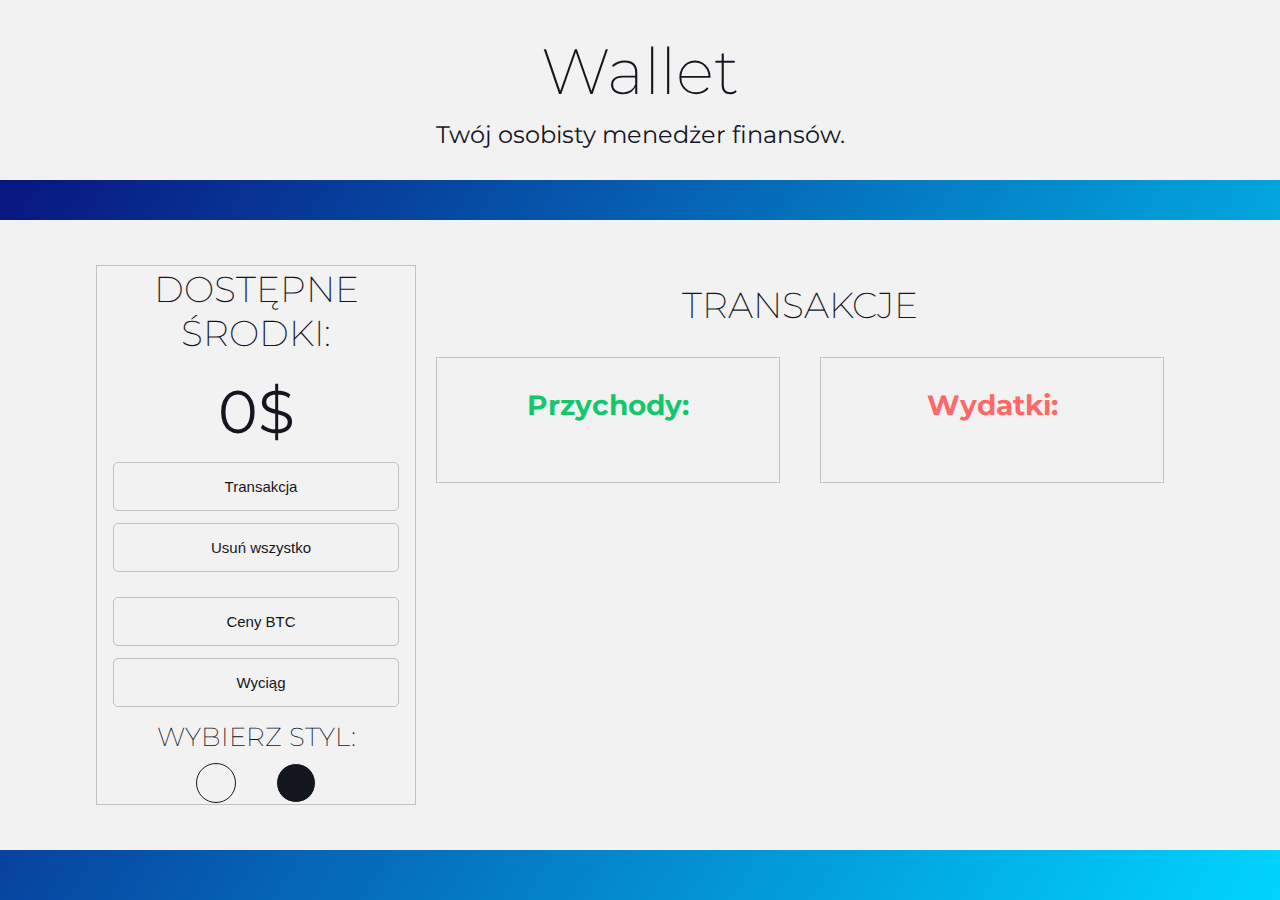
==== index.html @ afe03e3e "structure change" ====
<!DOCTYPE html>
<html lang="pl">

<head>
    <meta charset="UTF-8">
    <meta name="viewport" content="width=device-width, initial-scale=1.0">
    <title>Wallet App</title>

    <link href="https://fonts.googleapis.com/css?family=Montserrat:200,400,700&display=swap&subset=latin-ext"
        rel="stylesheet">

    <link rel="stylesheet" href="style.css">
    <script src="https://kit.fontawesome.com/c916e8f31b.js" crossorigin="anonymous"></script>
</head>

<body>

    <header>
        <h1><i class="fas fa-wallet"></i> Wallet</h1>
        <p>Twój osobisty menedżer finansów.</p>
    </header>

    <main>
        <section class="options">
            <div class="debetBox hidden">
                <p>!!!</p>
                <img src="https://www.bocianpozyczki.pl/img/pk/pk-logo.png" alt="bocian logo">
            </div>
            <div>
                <h2 class="title">Dostępne środki:</h2>
                <p class="available-money">0$</p>
            </div>
            <div class="controls top">
                <button class="add-transaction"><i class="fas fa-plus"></i>Transakcja</button>
                <button class="delete-all"><i class="far fa-trash-alt"></i>Usuń wszystko</button>

            </div>
            <div class="controls">
                <button class="btc-btn"><i class="fa-brands fa-btc"></i>Ceny BTC</button>
                <button class="bill"><i class="fa-solid fa-scroll"></i></i>Wyciąg</button>

            </div>
            <div class="style-selection">
                <h2 class="title-small">Wybierz styl:</h2>
                <div class="color-buttons">
                    <button class="light"></button>
                    <button class="dark"></button>
                </div>
            </div>
        </section>
        <section class="transactions">
            <h2 class="title">transakcje</h2>
            <div class="transaction-list">
                <div class="income-area">
                    <h3>Przychody:</h3>

                </div>
                <div class="expenses-area">
                    <h3>Wydatki:</h3>
                </div>
            </div>
        </section>


    </main>

    <!-- Transactions -->
    <div class="add-transaction-panel">
        <div class="panel">
            <h2 class="title">Dodaj nową transakcję</h2>
            <div class="desc">
                <label for="name">Nazwa:</label>
                <small>(podaj nazwę transakcji)</small>
            </div>
            <input type="text" id="name"></input>

            <div class="desc">
                <label for="amount">Kwota:</label>
                <small>(podaj kwotę transakcji, jeśli dodajesz wydatek, postaw znak minusa na początku kwoty) </small>
            </div>

            <input type="number" id="amount">

            <div class="desc">
                <label for="category">Wybierz kategorię:</label>
                <small>( [ + ] oznacza przychód, [ - ] oznacza wydatek)</small>

            </div>
            <select id="category" onchange="selectCategory()">
                <option value="none" selected disabled></option>
                <option value="income">[ + ] Przychód</option>
                <option value="shopping">[ - ] Zakupy</option>
                <option value="food">[ - ] Jedzenie</option>
                <option value="cinema">[ - ] Kino</option>
            </select>
            <div class="warning hidden">
                <h3>Uzupełnij wszystkie pola!</h3>

            </div>
            <div class="panel-buttons">
                <button class="save"><i class="fas fa-save"></i> Zapisz</button>
                <button class="cancel" order="0"><i class="far fa-window-close"></i> Anuluj</button>
            </div>
        </div>
    </div>

    <!-- BTC -->
    <div class="add-transaction-panel">
        <div class="panel-btc">
            <h2 class="title">BTC</h2>
            <div class="desc">
                <div class="usd"><i class="fa-brands fa-btc"></i><i class="fa-solid fa-slash"></i><i
                        class="fa-solid fa-dollar-sign"></i></div>
                <div class="usd-btc"><i class="fa-solid fa-dollar-sign"></i></div>
            </div>

            <div class="desc">
                <div class="gbp"><i class="fa-brands fa-btc"></i><i class="fa-solid fa-slash"></i><i
                        class="fa-solid fa-sterling-sign"></i></div>
                <div class="gbp-btc"><i class="fa-solid fa-sterling-sign"></i></div>
            </div>
            <div class="desc">
                <div class="eur"><i class="fa-brands fa-btc"></i><i class="fa-solid fa-slash"></i><i
                        class="fa-solid fa-euro-sign"></i></div>
                <div class="eur-btc"><i class="fa-solid fa-euro-sign"></i></div>
            </div>
            <div class="panel-buttons">
                <button class="cancel" order="1"><i class="far fa-window-close"></i> Powrót</button>
            </div>
        </div>
    </div>






    <script src="script.js"></script>
</body>

</html>
---- style.css ----
* {
	box-sizing: border-box;
	margin: 0;
	padding: 0;
}

:root {
	--first-color: #f3f2f2;
	--second-color: #14161f;
	--border-color: rgba(0, 0, 0, 0.2);
}

body {
	min-height: 100vh;
	font-family: "Montserrat", sans-serif;
	color: var(--second-color);
	background: rgb(2, 0, 36);
	background: linear-gradient(
		121deg,
		rgba(2, 0, 36, 1) 0%,
		rgba(9, 9, 121, 1) 0%,
		rgba(0, 212, 255, 1) 100%
	);
	padding-bottom: 2%;
}

header {
	display: flex;
	justify-content: center;
	align-items: center;
	flex-direction: column;
	margin-bottom: 40px;
	height: 20vh;
	background-color: var(--first-color);
}

header h1 {
	margin-bottom: 10px;
	font-size: 64px;
	font-weight: 200;
}

header p {
	font-size: 24px;
}

main {
	display: flex;
	justify-content: center;
	align-items: center;
	min-height: 70vh;
	background-color: var(--first-color);
}

h2.title {
	margin-bottom: 30px;
	text-align: center;
	text-transform: uppercase;
	font-size: 36px;
	font-weight: 200;
}

h2.title-small {
	margin-bottom: 10px;
	text-align: center;
	text-transform: uppercase;
	font-size: 26px;
	font-weight: 200;
}

.transactions {
	width: 60%;
	min-height: 60vh;
	padding: 2vh 0;
}

.transactions h3 {
	margin-bottom: 30px;
	font-size: 28px;
	text-align: center;
}

.transaction-list {
	display: flex;
}

.income-area,
.expenses-area {
	margin: 0 20px;
	padding: 30px;
	width: 50%;
	border: 1px solid var(--border-color);
}

.income-area h3,
.income-area .transaction-amount {
	color: rgb(19, 200, 108);
	font-weight: bold;
}

.expenses-area h3,
.expenses-area .transaction-amount {
	color: rgb(255, 104, 104);
	font-weight: bold;
}

.transaction {
	padding: 10px 0;
	display: flex;
	justify-content: space-between;
	border-bottom: 1px solid var(--border-color);
}

.transaction:last-child {
	border-bottom: none;
}

.transaction-name {
	font-size: 18px;
}

.transaction-name i {
	margin-right: 10px;
}

.delete {
	margin-left: 10px;
	background: none;
	border: none;
	font-size: 18px;
	color: var(--second-color);
	cursor: pointer;
	transition: transform 0.3s;
}

.delete:hover {
	transform: scale(0.8);
}

.debetBox {
	display: flex;
	flex-direction: column;
	justify-content: center;
	align-items: center;
	padding: 40px 0px;
}

.options {
	/* padding: 80px 40px; */
	width: 25%;
	height: 60vh;
	display: flex;
	flex-direction: column;
	align-items: center;
	justify-content: space-evenly;
	border: 1px solid var(--border-color);
}

.available-money {
	margin-top: -10px;
	text-align: center;
	font-size: 60px;
}

.controls {
	display: flex;
	justify-content: space-evenly;
	width: 100%;
}

.controls button {
	width: 40%;
	padding: 15px 10px;
	border: 1px solid var(--border-color);
	border-radius: 5px;
	color: var(--second-color);
	background: none;
	transition: color 0.3s, background-color 0.3s;
	font-size: 20px;
	cursor: pointer;
}

.controls button:hover {
	color: var(--first-color);
	background-color: var(--second-color);
}

.controls i {
	margin-right: 10px;
}

.style-selection {
	display: flex;
	flex-direction: column;
	align-items: center;
}

.color-buttons {
	width: 100%;
	display: flex;
	justify-content: space-evenly;
	align-items: center;
}

.color-buttons button {
	width: 40px;
	height: 40px;
	border-radius: 50%;
	cursor: pointer;
	transition: transform 0.3s;
}

.color-buttons button:hover {
	transform: scale(0.9);
}

.color-buttons .light {
	background: #f3f2f2;
	border: 1px solid #14161f;
}

.color-buttons .dark {
	background: #14161f;
	border: 1px solid #f9f9f9;
}

.add-transaction-panel {
	display: none;
	justify-content: center;
	align-items: center;
	flex-direction: column;
	position: absolute;
	top: 0;
	left: 0;
	color: #fff;
	background-image: linear-gradient(315deg, #4c4177 0%, #2a5470 74%);
	width: 100%;
	height: 100%;
}
.panel {
	width: 100%;
	height: 80%;
	display: flex;
	flex-direction: column;
	justify-content: space-evenly;
	align-items: center;
}

.panel-btc {
	width: 50%;
	height: 80%;
	display: flex;
	flex-direction: column;
	justify-content: space-evenly;
	align-items: center;
}

.desc {
	display: flex;
	justify-content: space-between;
	width: 50%;
	height: 30px;
}

.warning {
	width: 100%;
	text-align: center;
	font-size: 20px;
	color: #ff0000;
}

.add-transaction-panel h2.title {
	margin-bottom: 0;
}

.add-transaction-panel label {
	font-size: 26px;
}

.add-transaction-panel small {
	line-height: 30px;
	font-style: italic;
	color: #ddd;
}

.add-transaction-panel input,
.add-transaction-panel select {
	width: 50%;
}

.add-transaction-panel input,
.add-transaction-panel select,
.add-transaction-panel button {
	padding: 10px 20px;
	border: 1px solid black;
	border-radius: 5px;
}

.add-transaction-panel input,
.add-transaction-panel select,
.add-transaction-panel option {
	font-size: 18px;
}

.add-transaction-panel .panel-buttons {
	display: flex;
	justify-content: center;
	margin-top: 30px;
}

.add-transaction-panel button {
	margin: 0 30px;
	padding: 15px 40px;
	font-size: 18px;
	color: #fff;
	border: 1px solid #fff;
	background: none;
	cursor: pointer;
	transition: background-color 0.3s;
}

.add-transaction-panel button:hover {
	background-color: rgb(25, 27, 51);
}

.hidden {
	display: none;
}

.border-validation {
	border: 5px solid red;
}

@media (max-width: 1600px) {
	.controls button {
		padding: 15px 10px;
		font-size: 16px;
	}
}

@media (max-width: 1400px) {
	.controls,
	.top {
		flex-direction: column;
		justify-content: space-evenly;
		width: 90%;
		height: 25%;
	}
	.controls button {
		width: 100%;
		padding: 15px 8px;
		font-size: 15px;
	}
}

@media (max-width: 1000px) {
	.controls,
	.top {
		flex-direction: column;
		justify-content: space-evenly;
		width: 90%;
		height: 25%;
	}
}

@media (max-width: 960px) {
	main {
		display: flex;
		flex-direction: column;
	}
	.options {
		/* padding: 80px 40px; */
		width: 100%;
		height: 20vh;
		display: flex;
		flex-direction: row;
		align-items: center;
		justify-content: space-between;
		border: 0px solid var(--border-color);
	}
	.controls,
	.top {
		flex-direction: column;
		justify-content: center;
		width: 90%;
		height: 25%;
	}

	h2.title {
		padding: 0 25px;
		margin-bottom: 5px;
		text-align: center;
		text-transform: uppercase;
		font-size: 26px;
		font-weight: 200;
	}

	.available-money {
		margin-top: -10px;
		text-align: center;
		font-size: 50px;
	}

	h2.title-small {
		padding: 0 25px;
		text-align: center;
		text-transform: uppercase;
		font-size: 26px;
		font-weight: 200;
	}

	.transactions {
		width: 100%;
	}
}

@media (max-width: 700px) {
	.controls button {
		width: 100%;
		padding: 10px 8px;
		font-size: 13px;
	}
}

@media (max-width: 550px) {
	.controls,
	.top {
		flex-direction: column;
		justify-content: center;
		width: 90%;
		height: 25%;
	}
	.controls button {
		padding: 25px 8px;
		font-size: 12px;
	}
}

@media (max-width: 600px) {
	.controls button {
		padding: 12px 26px;
		font-size: 9px;
	}
}
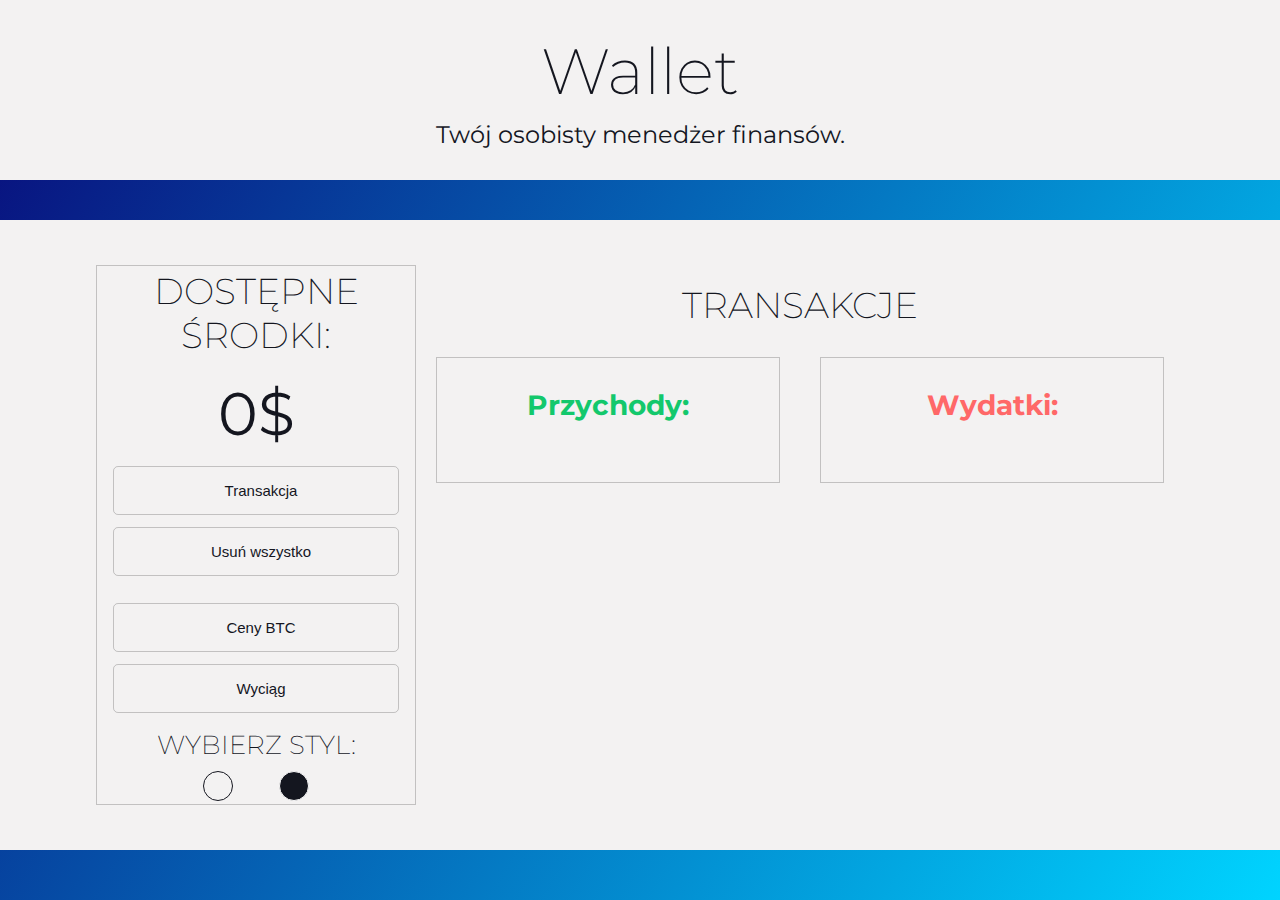
==== commit c53bc2a7: "Fixed decimal issues and responsivness" ====
--- a/index.html
+++ b/index.html
@@ -76,7 +76,7 @@
 
             <div class="desc">
                 <label for="amount">Kwota:</label>
-                <small>(podaj kwotę transakcji, jeśli dodajesz wydatek, postaw znak minusa na początku kwoty) </small>
+                <small>(podaj kwotę transakcji) </small>
             </div>
 
             <input type="number" id="amount">
--- a/style.css
+++ b/style.css
@@ -351,6 +351,10 @@
 		padding: 15px 8px;
 		font-size: 15px;
 	}
+	.color-buttons button {
+		width: 30px;
+		height: 30px;
+	}
 }
 
 @media (max-width: 1000px) {
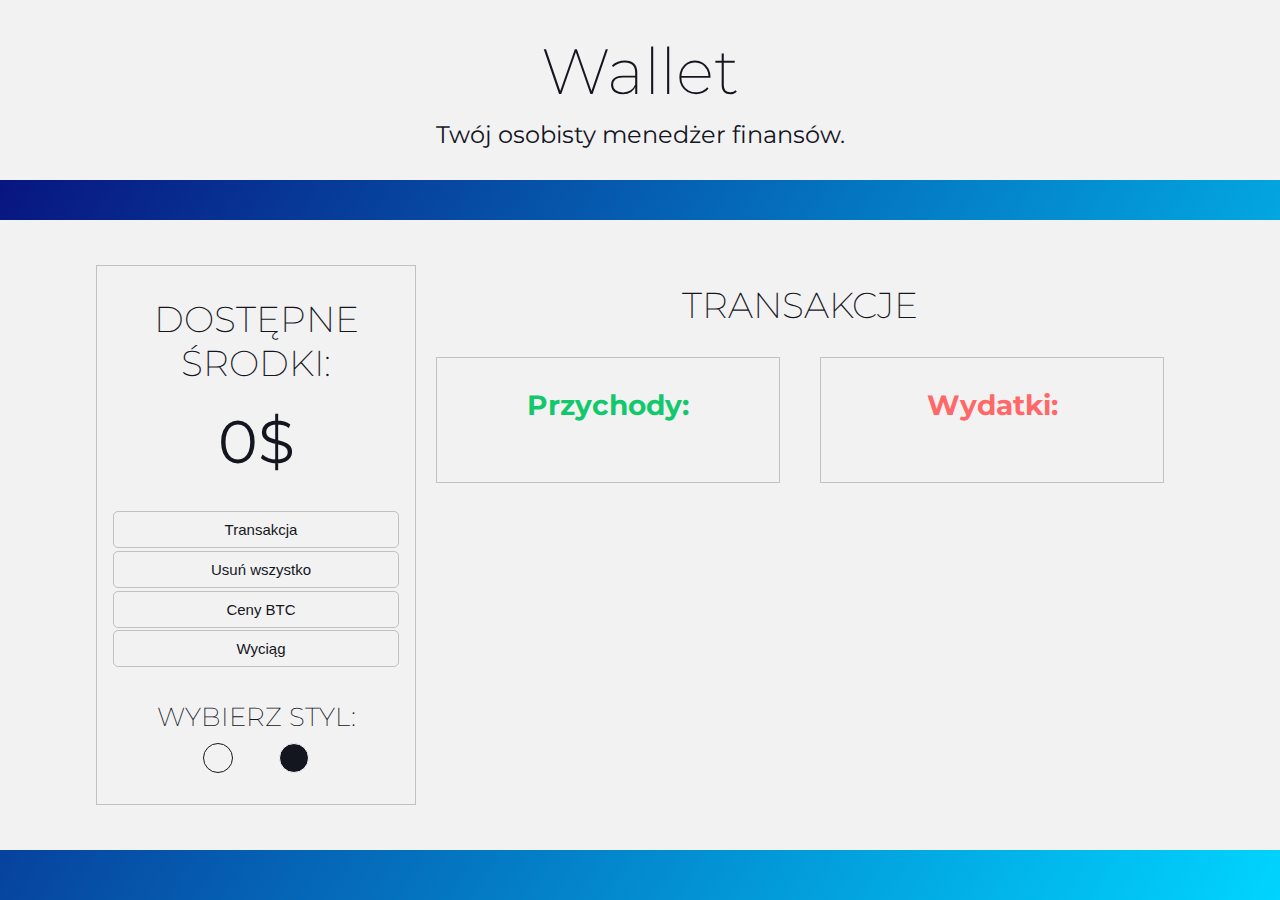
==== commit cc03591e: "additional responsivness fixes" ====
--- a/index.html
+++ b/index.html
@@ -23,8 +23,8 @@
     <main>
         <section class="options">
             <div class="debetBox hidden">
-                <p>!!!</p>
-                <img src="https://www.bocianpozyczki.pl/img/pk/pk-logo.png" alt="bocian logo">
+                <a href="https://www.bocianpozyczki.pl/" target="_blank" rel="noopener noreferrer"><img
+                        src="https://www.bocianpozyczki.pl/img/pk/pk-logo.png" alt="bocian logo"></a>
             </div>
             <div>
                 <h2 class="title">Dostępne środki:</h2>
@@ -33,12 +33,8 @@
             <div class="controls top">
                 <button class="add-transaction"><i class="fas fa-plus"></i>Transakcja</button>
                 <button class="delete-all"><i class="far fa-trash-alt"></i>Usuń wszystko</button>
-
-            </div>
-            <div class="controls">
                 <button class="btc-btn"><i class="fa-brands fa-btc"></i>Ceny BTC</button>
                 <button class="bill"><i class="fa-solid fa-scroll"></i></i>Wyciąg</button>
-
             </div>
             <div class="style-selection">
                 <h2 class="title-small">Wybierz styl:</h2>
@@ -53,7 +49,98 @@
             <div class="transaction-list">
                 <div class="income-area">
                     <h3>Przychody:</h3>
-
+                    <!-- data for resposiveness test -->
+                    <!-- <div class="transaction income" id="0">
+                        <p class="transaction-name"><i class="fas fa-money-bill-wave" aria-hidden="true"></i> e</p>
+                        <p class="transaction-amount">100.9 $
+                            <button class="delete" onclick="deleteTransaction(0)"><i class="fas fa-times"
+                                    aria-hidden="true"></i></button>
+                        </p>
+                    </div>
+                    <div class="transaction income" id="0">
+                        <p class="transaction-name"><i class="fas fa-money-bill-wave" aria-hidden="true"></i> e</p>
+                        <p class="transaction-amount">100.9 $
+                            <button class="delete" onclick="deleteTransaction(0)"><i class="fas fa-times"
+                                    aria-hidden="true"></i></button>
+                        </p>
+                    </div>
+                    <div class="transaction income" id="0">
+                        <p class="transaction-name"><i class="fas fa-money-bill-wave" aria-hidden="true"></i> e</p>
+                        <p class="transaction-amount">100.9 $
+                            <button class="delete" onclick="deleteTransaction(0)"><i class="fas fa-times"
+                                    aria-hidden="true"></i></button>
+                        </p>
+                    </div>
+                    <div class="transaction income" id="0">
+                        <p class="transaction-name"><i class="fas fa-money-bill-wave" aria-hidden="true"></i> e</p>
+                        <p class="transaction-amount">100.9 $
+                            <button class="delete" onclick="deleteTransaction(0)"><i class="fas fa-times"
+                                    aria-hidden="true"></i></button>
+                        </p>
+                    </div>
+                    <div class="transaction income" id="0">
+                        <p class="transaction-name"><i class="fas fa-money-bill-wave" aria-hidden="true"></i> e</p>
+                        <p class="transaction-amount">100.9 $
+                            <button class="delete" onclick="deleteTransaction(0)"><i class="fas fa-times"
+                                    aria-hidden="true"></i></button>
+                        </p>
+                    </div>
+                    <div class="transaction income" id="0">
+                        <p class="transaction-name"><i class="fas fa-money-bill-wave" aria-hidden="true"></i> e</p>
+                        <p class="transaction-amount">100.9 $
+                            <button class="delete" onclick="deleteTransaction(0)"><i class="fas fa-times"
+                                    aria-hidden="true"></i></button>
+                        </p>
+                    </div>
+                    <div class="transaction income" id="0">
+                        <p class="transaction-name"><i class="fas fa-money-bill-wave" aria-hidden="true"></i> e</p>
+                        <p class="transaction-amount">100.9 $
+                            <button class="delete" onclick="deleteTransaction(0)"><i class="fas fa-times"
+                                    aria-hidden="true"></i></button>
+                        </p>
+                    </div>
+                    <div class="transaction income" id="0">
+                        <p class="transaction-name"><i class="fas fa-money-bill-wave" aria-hidden="true"></i> e</p>
+                        <p class="transaction-amount">100.9 $
+                            <button class="delete" onclick="deleteTransaction(0)"><i class="fas fa-times"
+                                    aria-hidden="true"></i></button>
+                        </p>
+                    </div>
+                    <div class="transaction income" id="0">
+                        <p class="transaction-name"><i class="fas fa-money-bill-wave" aria-hidden="true"></i> e</p>
+                        <p class="transaction-amount">100.9 $
+                            <button class="delete" onclick="deleteTransaction(0)"><i class="fas fa-times"
+                                    aria-hidden="true"></i></button>
+                        </p>
+                    </div>
+                    <div class="transaction income" id="0">
+                        <p class="transaction-name"><i class="fas fa-money-bill-wave" aria-hidden="true"></i> e</p>
+                        <p class="transaction-amount">100.9 $
+                            <button class="delete" onclick="deleteTransaction(0)"><i class="fas fa-times"
+                                    aria-hidden="true"></i></button>
+                        </p>
+                    </div>
+                    <div class="transaction income" id="0">
+                        <p class="transaction-name"><i class="fas fa-money-bill-wave" aria-hidden="true"></i> e</p>
+                        <p class="transaction-amount">100.9 $
+                            <button class="delete" onclick="deleteTransaction(0)"><i class="fas fa-times"
+                                    aria-hidden="true"></i></button>
+                        </p>
+                    </div>
+                    <div class="transaction income" id="0">
+                        <p class="transaction-name"><i class="fas fa-money-bill-wave" aria-hidden="true"></i> e</p>
+                        <p class="transaction-amount">100.9 $
+                            <button class="delete" onclick="deleteTransaction(0)"><i class="fas fa-times"
+                                    aria-hidden="true"></i></button>
+                        </p>
+                    </div>
+                    <div class="transaction income" id="0">
+                        <p class="transaction-name"><i class="fas fa-money-bill-wave" aria-hidden="true"></i> e</p>
+                        <p class="transaction-amount">100.9 $
+                            <button class="delete" onclick="deleteTransaction(0)"><i class="fas fa-times"
+                                    aria-hidden="true"></i></button>
+                        </p>
+                    </div> -->
                 </div>
                 <div class="expenses-area">
                     <h3>Wydatki:</h3>
--- a/style.css
+++ b/style.css
@@ -10,8 +10,14 @@
 	--border-color: rgba(0, 0, 0, 0.2);
 }
 
+html {
+	position: relative;
+	z-index: -30;
+}
+
 body {
 	min-height: 100vh;
+	width: 100vw;
 	font-family: "Montserrat", sans-serif;
 	color: var(--second-color);
 	background: rgb(2, 0, 36);
@@ -22,6 +28,9 @@
 		rgba(0, 212, 255, 1) 100%
 	);
 	padding-bottom: 2%;
+	position: relative;
+	z-index: -20;
+	overflow: hidden;
 }
 
 header {
@@ -31,7 +40,10 @@
 	flex-direction: column;
 	margin-bottom: 40px;
 	height: 20vh;
+	width: 100%;
 	background-color: var(--first-color);
+	position: relative;
+	z-index: 10;
 }
 
 header h1 {
@@ -50,6 +62,8 @@
 	align-items: center;
 	min-height: 70vh;
 	background-color: var(--first-color);
+	position: relative;
+	z-index: 20;
 }
 
 h2.title {
@@ -164,19 +178,21 @@
 
 .controls {
 	display: flex;
-	justify-content: space-evenly;
+	flex-direction: column;
+	justify-content: space-between;
+	align-items: center;
 	width: 100%;
 }
 
 .controls button {
-	width: 40%;
+	width: 70%;
 	padding: 15px 10px;
 	border: 1px solid var(--border-color);
 	border-radius: 5px;
 	color: var(--second-color);
 	background: none;
 	transition: color 0.3s, background-color 0.3s;
-	font-size: 20px;
+	font-size: 16px;
 	cursor: pointer;
 }
 
@@ -230,6 +246,7 @@
 	align-items: center;
 	flex-direction: column;
 	position: absolute;
+	z-index: 99;
 	top: 0;
 	left: 0;
 	color: #fff;
@@ -331,10 +348,16 @@
 	border: 5px solid red;
 }
 
+.debetBox {
+	background-color: #f3f2f2;
+	width: 45%;
+	height: 10%;
+}
+
 @media (max-width: 1600px) {
 	.controls button {
-		padding: 15px 10px;
-		font-size: 16px;
+		padding: 2px 10px;
+		font-size: 12px;
 	}
 }
 
@@ -344,11 +367,11 @@
 		flex-direction: column;
 		justify-content: space-evenly;
 		width: 90%;
-		height: 25%;
+		height: 30%;
 	}
 	.controls button {
 		width: 100%;
-		padding: 15px 8px;
+		padding: 9px 8px;
 		font-size: 15px;
 	}
 	.color-buttons button {
@@ -363,7 +386,13 @@
 		flex-direction: column;
 		justify-content: space-evenly;
 		width: 90%;
-		height: 25%;
+		height: 30%;
+	}
+
+	.available-money {
+		margin-top: -10px;
+		text-align: center;
+		font-size: 50px;
 	}
 }
 
@@ -402,7 +431,7 @@
 	.available-money {
 		margin-top: -10px;
 		text-align: center;
-		font-size: 50px;
+		font-size: 30px;
 	}
 
 	h2.title-small {
@@ -414,20 +443,20 @@
 	}
 
 	.transactions {
-		width: 100%;
+		width: 95%;
 	}
 }
 
 @media (max-width: 700px) {
-	.controls button {
+	/* .controls button {
 		width: 100%;
 		padding: 10px 8px;
 		font-size: 13px;
-	}
+	} */
 }
 
 @media (max-width: 550px) {
-	.controls,
+	/* .controls,
 	.top {
 		flex-direction: column;
 		justify-content: center;
@@ -437,12 +466,12 @@
 	.controls button {
 		padding: 25px 8px;
 		font-size: 12px;
-	}
+	} */
 }
 
 @media (max-width: 600px) {
-	.controls button {
+	/* .controls button {
 		padding: 12px 26px;
 		font-size: 9px;
-	}
-}
+	} */
+}
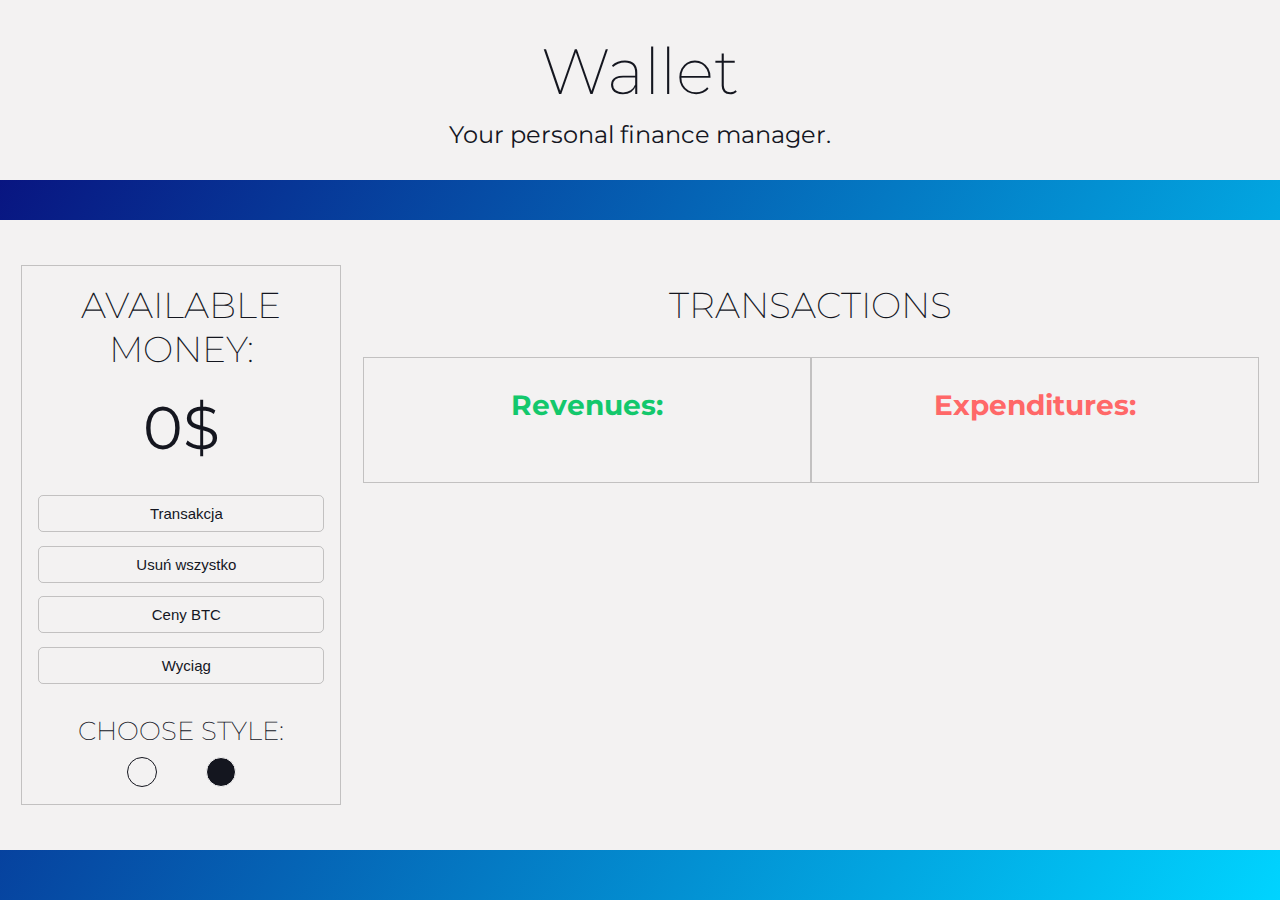
==== commit b1ac36ad: "Update index.html" ====
--- a/index.html
+++ b/index.html
@@ -17,7 +17,7 @@
 
     <header>
         <h1><i class="fas fa-wallet"></i> Wallet</h1>
-        <p>Twój osobisty menedżer finansów.</p>
+        <p>Your personal finance manager.</p>
     </header>
 
     <main>
@@ -27,7 +27,7 @@
                         src="https://www.bocianpozyczki.pl/img/pk/pk-logo.png" alt="bocian logo"></a>
             </div>
             <div>
-                <h2 class="title">Dostępne środki:</h2>
+                <h2 class="title">Available money:</h2>
                 <p class="available-money">0$</p>
             </div>
             <div class="controls top">
@@ -37,7 +37,7 @@
                 <button class="bill"><i class="fa-solid fa-scroll"></i></i>Wyciąg</button>
             </div>
             <div class="style-selection">
-                <h2 class="title-small">Wybierz styl:</h2>
+                <h2 class="title-small">Choose style:</h2>
                 <div class="color-buttons">
                     <button class="light"></button>
                     <button class="dark"></button>
@@ -45,10 +45,10 @@
             </div>
         </section>
         <section class="transactions">
-            <h2 class="title">transakcje</h2>
+            <h2 class="title">transactions</h2>
             <div class="transaction-list">
                 <div class="income-area">
-                    <h3>Przychody:</h3>
+                    <h3>Revenues:</h3>
                     <!-- data for resposiveness test -->
                     <!-- <div class="transaction income" id="0">
                         <p class="transaction-name"><i class="fas fa-money-bill-wave" aria-hidden="true"></i> e</p>
@@ -143,7 +143,7 @@
                     </div> -->
                 </div>
                 <div class="expenses-area">
-                    <h3>Wydatki:</h3>
+                    <h3>Expenditures:</h3>
                 </div>
             </div>
         </section>
@@ -154,34 +154,34 @@
     <!-- Transactions -->
     <div class="add-transaction-panel">
         <div class="panel">
-            <h2 class="title">Dodaj nową transakcję</h2>
-            <div class="desc">
-                <label for="name">Nazwa:</label>
-                <small>(podaj nazwę transakcji)</small>
+            <h2 class="title">Add new transaction</h2>
+            <div class="desc">
+                <label for="name">Name:</label>
+                <small>(add transaction name)</small>
             </div>
             <input type="text" id="name"></input>
 
             <div class="desc">
-                <label for="amount">Kwota:</label>
-                <small>(podaj kwotę transakcji) </small>
+                <label for="amount">Amount:</label>
+                <small>(add amount) </small>
             </div>
 
             <input type="number" id="amount">
 
             <div class="desc">
-                <label for="category">Wybierz kategorię:</label>
-                <small>( [ + ] oznacza przychód, [ - ] oznacza wydatek)</small>
+                <label for="category">Choose category:</label>
+                <small>( [ + ] revenue, [ - ] expenditure)</small>
 
             </div>
             <select id="category" onchange="selectCategory()">
                 <option value="none" selected disabled></option>
-                <option value="income">[ + ] Przychód</option>
-                <option value="shopping">[ - ] Zakupy</option>
-                <option value="food">[ - ] Jedzenie</option>
-                <option value="cinema">[ - ] Kino</option>
+                <option value="income">[ + ] Revenue</option>
+                <option value="shopping">[ - ] Shopping</option>
+                <option value="food">[ - ] Food</option>
+                <option value="cinema">[ - ] Entertainment</option>
             </select>
             <div class="warning hidden">
-                <h3>Uzupełnij wszystkie pola!</h3>
+                <h3>All fields must be filled!</h3>
 
             </div>
             <div class="panel-buttons">
@@ -225,4 +225,4 @@
     <script src="script.js"></script>
 </body>
 
-</html>+</html>
--- a/style.css
+++ b/style.css
@@ -58,9 +58,10 @@
 
 main {
 	display: flex;
-	justify-content: center;
+	justify-content: space-evenly;
 	align-items: center;
 	min-height: 70vh;
+	width: 100%;
 	background-color: var(--first-color);
 	position: relative;
 	z-index: 20;
@@ -83,7 +84,7 @@
 }
 
 .transactions {
-	width: 60%;
+	width: 70%;
 	min-height: 60vh;
 	padding: 2vh 0;
 }
@@ -96,11 +97,14 @@
 
 .transaction-list {
 	display: flex;
+	flex-direction: row;
+	align-items: space-evenly;
+	justify-content: center;
+	width: 100%;
 }
 
 .income-area,
 .expenses-area {
-	margin: 0 20px;
 	padding: 30px;
 	width: 50%;
 	border: 1px solid var(--border-color);
@@ -356,7 +360,7 @@
 
 @media (max-width: 1600px) {
 	.controls button {
-		padding: 2px 10px;
+		/* padding: 2px 10px; */
 		font-size: 12px;
 	}
 }
@@ -367,7 +371,7 @@
 		flex-direction: column;
 		justify-content: space-evenly;
 		width: 90%;
-		height: 30%;
+		height: 40%;
 	}
 	.controls button {
 		width: 100%;
@@ -404,7 +408,7 @@
 	.options {
 		/* padding: 80px 40px; */
 		width: 100%;
-		height: 20vh;
+		height: 25vh;
 		display: flex;
 		flex-direction: row;
 		align-items: center;
@@ -470,6 +474,10 @@
 }
 
 @media (max-width: 600px) {
+	.options {
+		height: 30vh;
+	}
+
 	/* .controls button {
 		padding: 12px 26px;
 		font-size: 9px;
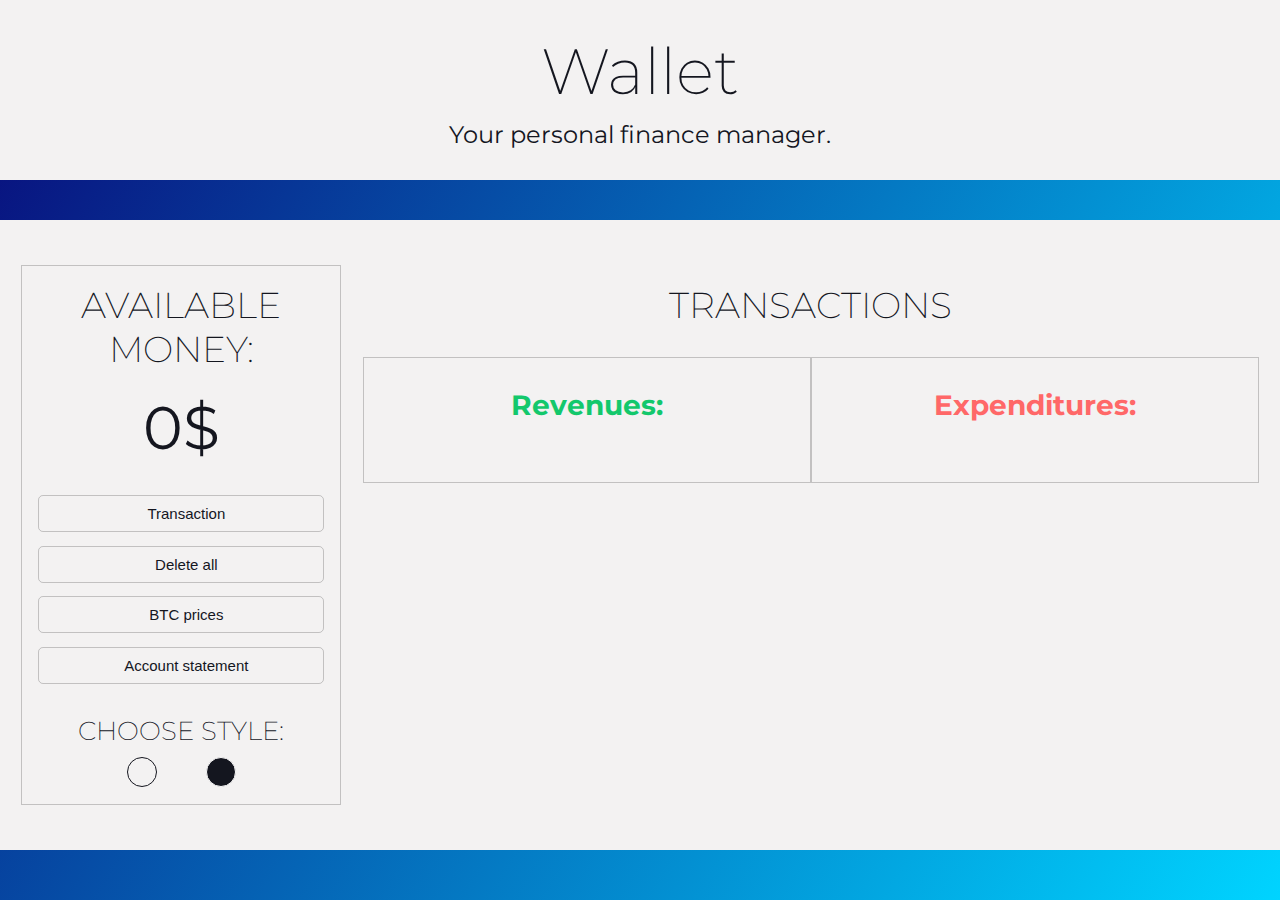
==== commit 1f452d18: "Update index.html" ====
--- a/index.html
+++ b/index.html
@@ -31,10 +31,10 @@
                 <p class="available-money">0$</p>
             </div>
             <div class="controls top">
-                <button class="add-transaction"><i class="fas fa-plus"></i>Transakcja</button>
-                <button class="delete-all"><i class="far fa-trash-alt"></i>Usuń wszystko</button>
-                <button class="btc-btn"><i class="fa-brands fa-btc"></i>Ceny BTC</button>
-                <button class="bill"><i class="fa-solid fa-scroll"></i></i>Wyciąg</button>
+                <button class="add-transaction"><i class="fas fa-plus"></i>Transaction</button>
+                <button class="delete-all"><i class="far fa-trash-alt"></i>Delete all</button>
+                <button class="btc-btn"><i class="fa-brands fa-btc"></i>BTC prices</button>
+                <button class="bill"><i class="fa-solid fa-scroll"></i></i>Account statement</button>
             </div>
             <div class="style-selection">
                 <h2 class="title-small">Choose style:</h2>
@@ -185,8 +185,8 @@
 
             </div>
             <div class="panel-buttons">
-                <button class="save"><i class="fas fa-save"></i> Zapisz</button>
-                <button class="cancel" order="0"><i class="far fa-window-close"></i> Anuluj</button>
+                <button class="save"><i class="fas fa-save"></i> Save</button>
+                <button class="cancel" order="0"><i class="far fa-window-close"></i> Cancel</button>
             </div>
         </div>
     </div>
@@ -212,7 +212,7 @@
                 <div class="eur-btc"><i class="fa-solid fa-euro-sign"></i></div>
             </div>
             <div class="panel-buttons">
-                <button class="cancel" order="1"><i class="far fa-window-close"></i> Powrót</button>
+                <button class="cancel" order="1"><i class="far fa-window-close"></i> Back</button>
             </div>
         </div>
     </div>
